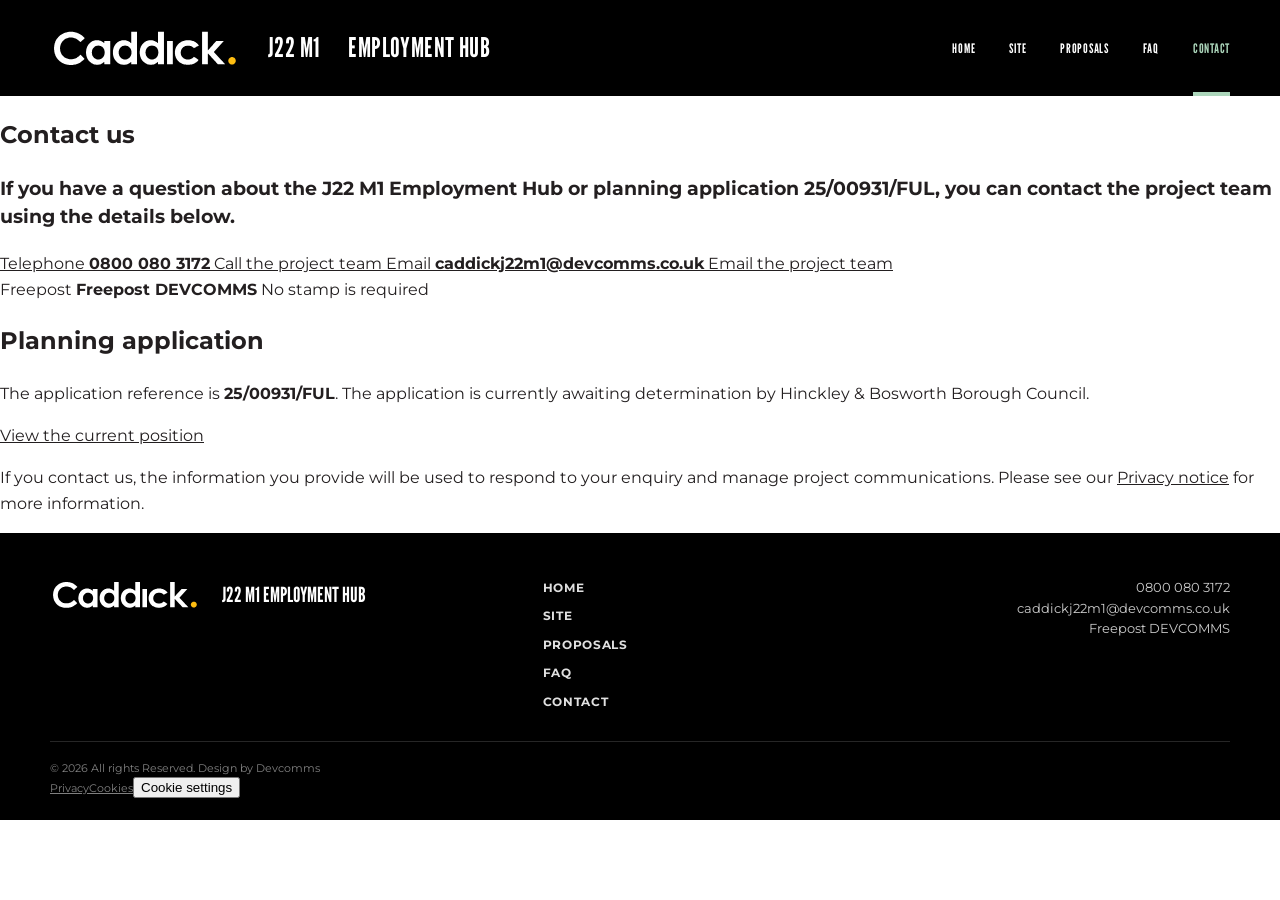
==== contact.html @ ffc96616 "Add Contact page" ====
<!doctype html>
<html lang="en">
<head>
  <meta charset="utf-8">
  <meta name="viewport" content="width=device-width,initial-scale=1,viewport-fit=cover">
  <title>Contact us | J22 M1 Employment Hub</title>
  <meta name="description" content="Contact the J22 M1 Employment Hub project team about planning application 25/00931/FUL.">
  <link rel="stylesheet" href="styles.css">
</head>
<body>
<header class="site-header">
  <div class="container header-inner">
    <a class="site-title" href="/">J22 M1 <span>Employment Hub</span></a>
    <button class="menu-btn" aria-expanded="false" aria-label="Open menu"><span></span><span></span><span></span></button>
    <nav class="main-nav">
      <a href="/">Home</a>
      <a href="/the-site">Site</a>
      <a href="/the-application">Proposals</a>
      <a href="/faq">FAQ</a>
      <a class="active" href="/contact">Contact</a>
    </nav>
  </div>
</header>

<main>
  <section class="source-page-head">
    <div class="source-shell source-page-head-inner">
      <h1>Contact us</h1>
    </div>
  </section>

  <section class="source-page-content">
    <div class="source-shell">
      <div class="legal-copy contact-intro">
        <p class="lead">If you have a question about the J22 M1 Employment Hub or planning application 25/00931/FUL, you can contact the project team using the details below.</p>
      </div>

      <div class="contact-grid">
        <a class="contact-card" href="tel:08000803172">
          <span class="contact-label">Telephone</span>
          <strong>0800 080 3172</strong>
          <span>Call the project team</span>
        </a>
        <a class="contact-card" href="mailto:caddickj22m1@devcomms.co.uk">
          <span class="contact-label">Email</span>
          <strong>caddickj22m1@devcomms.co.uk</strong>
          <span>Email the project team</span>
        </a>
        <div class="contact-card">
          <span class="contact-label">Freepost</span>
          <strong>Freepost DEVCOMMS</strong>
          <span>No stamp is required</span>
        </div>
      </div>

      <div class="contact-note">
        <h2>Planning application</h2>
        <p>The application reference is <strong>25/00931/FUL</strong>. The application is currently awaiting determination by Hinckley &amp; Bosworth Borough Council.</p>
        <a class="source-button" href="/current-position">View the current position</a>
      </div>

      <div class="legal-copy contact-privacy-note">
        <p>If you contact us, the information you provide will be used to respond to your enquiry and manage project communications. Please see our <a href="/privacy">Privacy notice</a> for more information.</p>
      </div>
    </div>
  </section>
</main>

<footer class="footer">
  <div class="container footer-main">
    <div class="footer-brand"><img src="assets/caddick-logo-official.svg" alt="Caddick"><span>J22 M1 Employment Hub</span></div>
    <nav class="footer-nav"><a href="/">Home</a><a href="/the-site">Site</a><a href="/the-application">Proposals</a><a href="/faq">FAQ</a><a href="/contact">Contact</a></nav>
    <div class="footer-contact">0800 080 3172<br><a href="mailto:caddickj22m1@devcomms.co.uk">caddickj22m1@devcomms.co.uk</a><br>Freepost DEVCOMMS</div>
  </div>
  <div class="container footer-bottom">
    <span>© 2026 All rights Reserved. Design by Devcomms</span>
    <nav class="footer-legal"><a href="/privacy">Privacy</a><a href="/cookies">Cookies</a><button type="button" class="footer-cookie-settings" data-cookie-settings>Cookie settings</button></nav>
  </div>
</footer>
<script src="script.js"></script>
</body>
</html>
---- styles.css ----
@import url("https://fonts.googleapis.com/css2?family=League+Gothic&family=Montserrat:wght@400;500;600;700&display=swap");

:root{
  --black:#000000;
  --brand-black:#231f20;
  --green:#2f584a;
  --brand-green:#1e5a4a;
  --pale:#acd6bb;
  --white:#ffffff;
  --offwhite:#f7f7f5;
  --warm:#edece5;
  --text:#231f20;
  --muted:#686365;
  --line:#dad7d1;
  --max:1180px;
}
*{box-sizing:border-box}
html{scroll-behavior:smooth}
body{margin:0;background:#fff;color:var(--text);font-family:"Montserrat",Arial,Helvetica,sans-serif;line-height:1.62;overflow-x:hidden}
img{display:block;max-width:100%}
a{color:inherit}
.container{width:min(var(--max),calc(100% - 48px));margin:0 auto}

/* Header */
.site-header{position:sticky;top:0;z-index:100;background:#000;color:#fff}
.header-inner{height:96px;display:flex;align-items:center;justify-content:space-between;gap:34px}
.site-title{display:flex;align-items:center;gap:28px;text-decoration:none;color:#fff;font-family:"League Gothic","Arial Narrow",Arial,sans-serif;font-size:1.7rem;line-height:1;text-transform:uppercase;font-weight:700;letter-spacing:.015em;white-space:nowrap}
.site-title::before{content:"";display:block;width:190px;height:54px;background:url("assets/caddick-logo-official.svg") left center/contain no-repeat;flex:none}
.site-title span{color:#fff}
.main-nav{display:flex;align-items:center;gap:34px}
.main-nav a{text-decoration:none;color:#fff;text-transform:uppercase;font-size:.82rem;font-weight:700;letter-spacing:.055em;padding:38px 0 33px;border-bottom:4px solid transparent}
.main-nav a:hover,.main-nav a.active{color:var(--pale);border-bottom-color:var(--pale)}
.menu-btn{display:none;width:46px;height:42px;padding:4px;border:0;background:transparent;cursor:pointer}
.menu-btn span{display:block;height:4px;background:#fff;border-radius:5px;margin:6px 1px}

/* Homepage hero */
.hero{position:relative;overflow:hidden}
.original-hero{min-height:660px;background:linear-gradient(#ececec,#a7a7a7);display:flex;align-items:flex-end;color:#fff}
.original-hero>img{position:absolute;inset:0;width:100%;height:100%;object-fit:cover;object-position:center 45%;filter:saturate(.82)}
.original-hero::after{content:"";position:absolute;inset:0;background:linear-gradient(180deg,rgba(0,0,0,.04) 0%,rgba(0,0,0,.14) 43%,rgba(0,0,0,.47) 100%)}
.hero-content{position:relative;z-index:2;padding:90px 0 76px}
.hero-kicker{font-family:"League Gothic","Arial Narrow",Arial,sans-serif;text-transform:uppercase;font-weight:700;font-size:2.05rem;line-height:1;color:#fff;letter-spacing:.008em;margin-bottom:18px}
.hero h1{font-family:"League Gothic","Arial Narrow",Arial,sans-serif;text-transform:uppercase;font-weight:700;font-size:clamp(6rem,10vw,9.6rem);line-height:.82;letter-spacing:0;margin:0;color:#fff}

/* The green statement band visible on the original */
.intro-band{background:var(--green);color:#fff}
.intro-band-inner{min-height:395px;padding:68px 0 46px;display:flex;flex-direction:column;justify-content:space-between}
.intro-band p{font-family:"League Gothic","Arial Narrow",Arial,sans-serif;text-transform:uppercase;font-weight:700;font-size:clamp(2rem,3.2vw,3.25rem);line-height:1.03;letter-spacing:.006em;margin:0;max-width:1060px}
.down-arrow{display:block;width:31px;height:31px;border-right:5px solid #fff;border-bottom:5px solid #fff;transform:rotate(45deg);margin:30px auto 4px}

/* Welcome */
.welcome-section{background:#fff;padding:68px 0 82px;text-align:center}
.welcome-section h2,.about-section h2,.page-hero h1,.proposal-block h2,.faq-group h2,.section-title,.content-title{
  font-family:"League Gothic","Arial Narrow",Arial,sans-serif;
  text-transform:uppercase;font-weight:700;letter-spacing:0;line-height:.94
}
.welcome-section h2{font-size:4.6rem;color:var(--green);margin:0 0 38px}
.welcome-copy{max-width:990px;margin:0 auto;text-align:left;font-size:1.02rem}
.welcome-copy p{margin:0 0 20px}
.home-benefits{max-width:930px;margin:54px auto 24px;background:var(--green);display:grid;grid-template-columns:repeat(2,1fr);color:#fff;border:1px solid rgba(255,255,255,.3)}
.benefit-item{min-height:165px;padding:29px 30px;display:flex;flex-direction:column;justify-content:center;align-items:flex-start;text-align:left;border-right:1px solid rgba(255,255,255,.28);border-bottom:1px solid rgba(255,255,255,.28)}
.benefit-item:nth-child(even){border-right:0}
.benefit-item:nth-last-child(-n+2){border-bottom:0}
.benefit-item strong{font-family:"League Gothic","Arial Narrow",Arial,sans-serif;font-size:3.9rem;line-height:.9;color:#fff;font-weight:700}
.benefit-item span{margin-top:9px;text-transform:uppercase;font-size:.84rem;font-weight:700;letter-spacing:.035em}
.current-update-link{display:inline-block;margin-top:22px;color:var(--green);font-size:.82rem;text-transform:uppercase;font-weight:700;letter-spacing:.055em;text-underline-offset:5px}

/* About */
.about-section{background:var(--offwhite);padding:76px 0}
.about-grid{display:grid;grid-template-columns:1.05fr .95fr;gap:78px;align-items:center}
.about-section h2{font-size:4rem;color:var(--green);margin:0 0 28px}
.about-copy p{margin:0 0 18px}
.about-copy a{color:var(--green);font-weight:700;text-underline-offset:4px}
.about-logo-panel{background:var(--brand-black);min-height:360px;display:flex;align-items:center;justify-content:center;padding:48px}
.about-logo-panel img{width:min(340px,82%)}

/* Internal page hero */
.page-hero{background:var(--green);color:#fff;padding:72px 0 62px}
.page-hero h1{font-size:clamp(4.7rem,7vw,7.1rem);margin:0}
.page-hero p{max-width:850px;font-size:1.04rem;margin:19px 0 0}

/* Internal page layout */
.section{padding:76px 0}
.section-white{background:#fff}
.section-warm{background:var(--warm)}
.section-black{background:var(--brand-black);color:#fff}
.section-green{background:var(--green);color:#fff}
.media-split{display:grid;grid-template-columns:1fr 1fr;gap:72px;align-items:center}
.prose p{margin:0 0 18px}
.lead{font-size:1.16rem;font-weight:700;line-height:1.55}
.image-frame{background:var(--warm);padding:8px}
.image-frame img{width:100%;height:auto}
.caption{font-size:.7rem;text-transform:uppercase;letter-spacing:.055em;color:var(--muted);padding:8px 3px 1px}
.update-link{display:inline-block;margin-top:17px;color:var(--green);font-size:.78rem;font-weight:700;letter-spacing:.05em;text-transform:uppercase;text-underline-offset:4px}
.masterplan{margin:0 0 58px}
.masterplan .image-frame img{max-height:720px;object-fit:cover}

/* Proposal page */
.proposal-block{padding:48px 0;border-top:1px solid var(--line)}
.proposal-block:first-of-type{border-top:0;padding-top:0}
.proposal-block h2{font-size:3.15rem;color:var(--green);margin:0 0 18px}
.proposal-block p{margin:0 0 16px}
.current-note{margin-top:22px;background:#eef4f0;border-left:6px solid var(--green);padding:14px 17px;font-size:.9rem}
.current-note strong{display:block;color:var(--green);text-transform:uppercase;font-size:.73rem;letter-spacing:.055em;margin-bottom:4px}

/* Current position */
.update-intro{display:grid;grid-template-columns:1fr 340px;gap:68px;align-items:start}
.content-title,.section-title{font-size:4rem;color:var(--green);margin:0 0 24px}
.section-black .section-title{color:#fff}
.status-panel{background:var(--brand-black);color:#fff;padding:30px;border-top:8px solid var(--pale)}
.status-panel small{display:block;text-transform:uppercase;color:var(--pale);font-size:.75rem;font-weight:700;letter-spacing:.06em}
.status-panel strong{display:block;font-family:"League Gothic","Arial Narrow",Arial,sans-serif;font-size:2.6rem;line-height:1;margin:12px 0}
.issue-list{margin-top:30px;border-top:1px solid rgba(255,255,255,.2)}
.issue-row{display:grid;grid-template-columns:215px 1fr 205px;gap:30px;padding:23px 0;border-bottom:1px solid rgba(255,255,255,.2);align-items:start}
.issue-row h3{font-family:"League Gothic","Arial Narrow",Arial,sans-serif;text-transform:uppercase;font-size:1.7rem;line-height:1;margin:0}
.issue-row p{margin:0;color:rgba(255,255,255,.86);font-size:.92rem}
.issue-row .result{background:var(--pale);color:var(--brand-black);padding:9px 10px;font-size:.68rem;font-weight:700;text-transform:uppercase}

/* FAQ */
.faq-group{margin-bottom:48px}
.faq-group h2{font-size:3rem;color:var(--green);margin:0 0 15px}
.faq-item{border-top:1px solid var(--line)}
.faq-item:last-child{border-bottom:1px solid var(--line)}
.faq-q{position:relative;width:100%;border:0;background:#fff;text-align:left;padding:20px 54px 20px 0;color:var(--brand-black);font:700 .98rem/1.4 "Montserrat",Arial,sans-serif;cursor:pointer}
.faq-q::after{content:"+";position:absolute;right:4px;top:10px;font:400 2rem/1 Arial;color:var(--green)}
.faq-item.open .faq-q::after{content:"–"}
.faq-a{display:none;color:var(--muted);font-size:.93rem;padding:0 54px 22px 0}
.faq-item.open .faq-a{display:block}

/* Footer */
.footer{background:#000;color:#fff;padding:45px 0 22px}
.footer-main{display:grid;grid-template-columns:1.25fr .8fr 1fr;gap:50px;align-items:start}
.footer-brand{display:flex;align-items:center;gap:22px;font-family:"League Gothic","Arial Narrow",Arial,sans-serif;text-transform:uppercase;font-size:1.3rem}
.footer-brand img{width:150px}
.footer-nav{display:flex;flex-direction:column;gap:9px}
.footer-nav a{text-decoration:none;text-transform:uppercase;font-size:.75rem;font-weight:700;letter-spacing:.055em;color:rgba(255,255,255,.88)}
.footer-contact{text-align:right;font-size:.8rem;color:rgba(255,255,255,.8)}
.footer-contact a{text-decoration:none}
.footer-bottom{border-top:1px solid rgba(255,255,255,.15);margin-top:30px;padding-top:17px;font-size:.7rem;color:rgba(255,255,255,.5)}

/* Tablet */
@media(max-width:900px){
  .site-title{gap:20px;font-size:1.45rem}.site-title::before{width:155px}
  .main-nav{gap:22px}
  .about-grid,.media-split,.update-intro{grid-template-columns:1fr;gap:38px}
  .issue-row{grid-template-columns:180px 1fr}.issue-row .result{grid-column:2}
  .footer-main{grid-template-columns:1fr 1fr}.footer-contact{text-align:left}
}

/* Mobile – based directly on the supplied original-site screenshot */
@media(max-width:760px){
  .container{width:calc(100% - 48px)}
  .site-header{position:sticky}
  .header-inner{height:92px;gap:12px}
  .site-title{gap:17px;font-size:1.45rem;min-width:0;flex:1}
  .site-title::before{width:145px;height:46px}
  .site-title span{display:inline}
  .menu-btn{display:block;flex:none}
  .main-nav{display:none;position:absolute;top:92px;left:0;right:0;background:#000;padding:8px 24px 20px;flex-direction:column;align-items:stretch;gap:0;border-top:1px solid rgba(255,255,255,.12);box-shadow:0 18px 30px rgba(0,0,0,.25)}
  .main-nav.open{display:flex}
  .main-nav a{padding:14px 4px;border-bottom:1px solid rgba(255,255,255,.15);font-size:.85rem}
  .main-nav a.active{border-bottom-color:var(--pale)}
  
  .original-hero{min-height:560px}
  .original-hero>img{object-position:54% center}
  .original-hero::after{background:linear-gradient(180deg,rgba(0,0,0,.03) 0%,rgba(0,0,0,.08) 40%,rgba(0,0,0,.36) 100%)}
  .hero-content{padding:0 0 68px}
  .hero-kicker{font-size:1.55rem;line-height:1.02;margin-bottom:16px}
  .hero h1{font-size:5.05rem;line-height:.86}
  
  .intro-band-inner{min-height:350px;padding:49px 0 39px}
  .intro-band p{font-size:2.25rem;line-height:1.04}
  .down-arrow{width:24px;height:24px;border-width:0 4px 4px 0;margin-top:28px}
  
  .welcome-section{padding:53px 0 62px}
  .welcome-section h2{font-size:4.05rem;margin-bottom:30px}
  .welcome-copy{font-size:.95rem}
  .home-benefits{grid-template-columns:1fr;margin-top:42px}
  .benefit-item{min-height:125px;border-right:0;border-bottom:1px solid rgba(255,255,255,.28);padding:22px 24px}
  .benefit-item:nth-last-child(-n+2){border-bottom:1px solid rgba(255,255,255,.28)}
  .benefit-item:last-child{border-bottom:0}
  .benefit-item strong{font-size:3.35rem}
  
  .about-section{padding:57px 0}
  .about-section h2{font-size:3.65rem}
  .about-grid{gap:32px}
  .about-copy{font-size:.94rem}
  .about-logo-panel{min-height:240px;padding:32px}
  
  .page-hero{padding:52px 0 44px}
  .page-hero h1{font-size:4.2rem}
  .page-hero p{font-size:.94rem}
  .section{padding:52px 0}
  .lead{font-size:1.02rem}
  .prose p,.proposal-block p{font-size:.93rem}
  .proposal-block{padding:36px 0}
  .proposal-block h2{font-size:2.55rem}
  .content-title,.section-title{font-size:3.25rem}
  .issue-row{grid-template-columns:1fr;gap:10px;padding:19px 0}
  .issue-row .result{grid-column:auto;justify-self:start}
  .faq-group h2{font-size:2.55rem}
  .faq-q{font-size:.9rem;padding:18px 46px 18px 0}
  .faq-a{font-size:.88rem;padding:0 18px 20px 0}
  
  .footer-main{grid-template-columns:1fr;gap:26px}
  .footer-brand{font-size:1.2rem}
  .footer-brand img{width:145px}
  .footer-contact{text-align:left}
}
@media(max-width:520px){
  .container{width:calc(100% - 46px)}
  .site-title{font-size:1.26rem;gap:15px}
  .site-title::before{width:132px}
  .original-hero{min-height:555px}
  .hero-kicker{font-size:1.38rem}
  .hero h1{font-size:4.65rem}
  .intro-band p{font-size:2.05rem}
  .welcome-section h2{font-size:3.8rem}
}
@media(max-width:390px){
  .site-title{font-size:1.08rem;gap:11px}
  .site-title::before{width:116px}
  .menu-btn{width:40px}
  .hero-kicker{font-size:1.22rem}
  .hero h1{font-size:4.1rem}
  .intro-band p{font-size:1.8rem}
}


/* Mobile fit-and-overflow hardening */
.site-title,
.site-title span,
.header-inner,
.main-nav,
.hero-content,
.intro-band-inner,
.welcome-copy,
.about-copy,
.prose,
.proposal-block,
.update-intro > *,
.media-split > *,
.about-grid > *,
.footer-main > *{
  min-width:0;
}
.footer-contact,
.current-note,
.status-panel,
.faq-a,
.faq-q,
.prose,
.welcome-copy{
  overflow-wrap:anywhere;
  word-break:normal;
}

@media(max-width:760px){
  .container{width:calc(100% - 32px)}
  .header-inner{height:86px;gap:10px}
  .site-title{
    flex:1 1 auto;
    gap:10px;
    font-size:clamp(.98rem,4.25vw,1.22rem);
    letter-spacing:0;
    white-space:nowrap;
    overflow:hidden;
  }
  .site-title::before{
    width:clamp(104px,30vw,126px);
    height:42px;
    flex:0 0 auto;
  }
  .site-title span{
    display:block;
    overflow:hidden;
    text-overflow:clip;
  }
  .menu-btn{
    width:40px;
    height:38px;
    flex:0 0 40px;
    padding:3px;
  }
  .menu-btn span{height:3px;margin:5px 1px}
  .main-nav{top:86px;padding-left:16px;padding-right:16px;width:100%}

  .original-hero{min-height:520px}
  .hero-content{width:100%;padding-bottom:58px}
  .hero-kicker{
    max-width:100%;
    font-size:clamp(1.12rem,5.4vw,1.48rem);
    line-height:1.04;
  }
  .hero h1{
    max-width:100%;
    font-size:clamp(3.7rem,18vw,4.85rem);
    line-height:.88;
  }

  .intro-band-inner{min-height:auto;padding:44px 0 36px}
  .intro-band p{
    max-width:100%;
    font-size:clamp(1.62rem,7.4vw,2.05rem);
    line-height:1.06;
    overflow-wrap:break-word;
  }
  .down-arrow{margin-top:34px}

  .welcome-section{padding:48px 0 56px}
  .welcome-section h2{
    max-width:100%;
    font-size:clamp(3rem,15vw,3.8rem);
    line-height:.95;
  }
  .welcome-copy{width:100%;font-size:.92rem}
  .home-benefits{width:100%;max-width:100%;margin-left:0;margin-right:0}
  .benefit-item{width:100%;padding:20px}
  .benefit-item strong{
    max-width:100%;
    font-size:clamp(2.7rem,14vw,3.35rem);
    overflow-wrap:anywhere;
  }
  .current-update-link{max-width:100%;overflow-wrap:anywhere}

  .about-section h2,
  .content-title,
  .section-title{
    max-width:100%;
    font-size:clamp(2.7rem,13vw,3.45rem);
    overflow-wrap:break-word;
  }
  .about-logo-panel{width:100%;padding:28px}
  .about-logo-panel img{width:min(260px,85%);max-width:100%}

  .page-hero h1{
    max-width:100%;
    font-size:clamp(2.8rem,13vw,4rem);
    line-height:.95;
    overflow-wrap:break-word;
  }
  .page-hero p{max-width:100%;overflow-wrap:break-word}

  .media-split,
  .about-grid,
  .update-intro{width:100%;max-width:100%}
  .image-frame{width:100%;max-width:100%;overflow:hidden}
  .image-frame img{width:100%;height:auto}
  .proposal-block h2,
  .faq-group h2{
    max-width:100%;
    font-size:clamp(2.15rem,10.5vw,2.65rem);
    overflow-wrap:break-word;
  }
  .status-panel{width:100%;padding:24px 20px}
  .status-panel strong{font-size:clamp(1.9rem,9vw,2.35rem);overflow-wrap:anywhere}
  .issue-row{width:100%;max-width:100%}
  .issue-row .result{max-width:100%;overflow-wrap:anywhere}
  .faq-q{max-width:100%;padding-right:42px}
  .faq-a{max-width:100%;padding-right:0}

  .footer{padding-left:0;padding-right:0}
  .footer-main{width:calc(100% - 32px)}
  .footer-brand{
    width:100%;
    gap:14px;
    flex-wrap:wrap;
    font-size:1.05rem;
  }
  .footer-brand img{width:126px;max-width:42vw}
  .footer-nav{width:100%}
  .footer-contact{width:100%;max-width:100%;font-size:.76rem}
  .footer-bottom{width:calc(100% - 32px)}
}

@media(max-width:420px){
  .container{width:calc(100% - 28px)}
  .header-inner{height:82px;gap:8px}
  .site-title{
    gap:8px;
    font-size:clamp(.88rem,4vw,1rem);
  }
  .site-title::before{width:104px;height:38px}
  .menu-btn{width:36px;height:36px;flex-basis:36px}
  .main-nav{top:82px}
  .original-hero{min-height:500px}
  .hero-content{padding-bottom:52px}
  .hero h1{font-size:clamp(3.45rem,17vw,4.15rem)}
  .hero-kicker{font-size:clamp(1rem,5.1vw,1.2rem)}
  .intro-band p{font-size:clamp(1.48rem,7vw,1.8rem)}
  .welcome-section h2{font-size:clamp(2.8rem,14vw,3.4rem)}
  .page-hero h1{font-size:clamp(2.55rem,12vw,3.45rem)}
  .proposal-block h2,.faq-group h2{font-size:clamp(2rem,10vw,2.4rem)}
  .footer-main,.footer-bottom{width:calc(100% - 28px)}
}

@media(max-width:350px){
  .site-title::before{width:92px}
  .site-title{font-size:.82rem}
  .menu-btn{width:34px;flex-basis:34px}
  .hero h1{font-size:3.25rem}
  .intro-band p{font-size:1.4rem}
}


.site-boundary-link{display:block;text-decoration:none;color:inherit}
.site-boundary-link .image-frame{transition:transform .2s ease,box-shadow .2s ease}
.site-boundary-link:hover .image-frame{transform:translateY(-2px);box-shadow:0 12px 28px rgba(35,31,32,.12)}
.site-boundary-link img{width:100%;height:auto}
@media(max-width:760px){
  .site-boundary-wrap{width:100%;max-width:100%}
  .site-boundary-link{width:100%;max-width:100%}
  .site-boundary-link .image-frame{width:100%;max-width:100%;overflow:hidden}
  .site-boundary-link .caption{font-size:.66rem;line-height:1.35}
}


/* Interactive Site Boundary Map */
.site-map-wrap{width:100%;max-width:100%}
.site-boundary-map{
  width:100%;
  height:520px;
  background:#e8e8e8;
  border:0;
  overflow:hidden;
  z-index:1;
}
.site-map-meta{
  display:flex;
  justify-content:space-between;
  align-items:center;
  gap:16px;
  padding:11px 2px 0;
  font-size:.72rem;
  text-transform:uppercase;
  letter-spacing:.055em;
  font-weight:700;
  color:var(--green);
}
.site-map-meta a{
  color:var(--green);
  text-decoration:none;
  border-bottom:1px solid currentColor;
}
.site-map-note{
  margin:10px 0 0;
  font-size:.76rem;
  line-height:1.45;
  color:var(--muted);
}
.site-boundary-map .leaflet-control-layers,
.site-boundary-map .leaflet-control-zoom a{
  font-family:"Montserrat",Arial,sans-serif;
}
.site-boundary-map .leaflet-popup-content-wrapper{
  border-radius:0;
  font-family:"Montserrat",Arial,sans-serif;
}
.site-boundary-map .leaflet-popup-content{
  margin:14px 16px;
  font-size:.84rem;
  line-height:1.4;
}

@media(max-width:760px){
  .site-boundary-map{height:430px}
  .site-map-meta{
    align-items:flex-start;
    flex-direction:column;
    gap:5px;
    font-size:.67rem;
  }
  .site-map-note{font-size:.71rem}
}
@media(max-width:420px){
  .site-boundary-map{height:390px}
}


.masterplan-link{display:block;text-decoration:none;color:inherit}
.masterplan-link .image-frame{transition:transform .2s ease,box-shadow .2s ease}
.masterplan-link:hover .image-frame{transform:translateY(-2px);box-shadow:0 14px 30px rgba(35,31,32,.12)}
.masterplan-link img{width:100%;height:auto}
@media(max-width:760px){
  .masterplan-link{width:100%;max-width:100%}
  .masterplan-link .image-frame{width:100%;max-width:100%;overflow:hidden}
  .masterplan-link img{width:100%;height:auto;object-fit:contain}
}


/* Mobile navigation – match original Caddick menu */
@media(max-width:760px){
  .site-header{overflow:visible}
  .header-inner{position:relative}

  .main-nav{
    display:none;
    position:absolute;
    top:100%;
    left:50%;
    right:auto;
    width:100vw;
    transform:translateX(-50%);
    padding:0;
    margin:0;
    gap:0;
    background:#febd11;
    border:0;
    box-shadow:none;
    flex-direction:column;
    align-items:stretch;
    z-index:120;
  }
  .main-nav.open{display:flex}

  .main-nav a{
    display:flex;
    align-items:center;
    width:100%;
    min-height:70px;
    padding:14px 36px;
    margin:0;
    border:0 !important;
    background:#febd11;
    color:#231f20;
    font-family:"League Gothic","Arial Narrow",Arial,sans-serif;
    font-size:2rem;
    font-weight:400;
    line-height:1;
    letter-spacing:.01em;
    text-transform:uppercase;
    text-decoration:none;
  }
  .main-nav a:hover,
  .main-nav a:focus,
  .main-nav a:active{
    background:#f4b410;
    color:#231f20;
  }
  .main-nav a.active{
    background:#1e5a4a;
    color:#fff;
  }

  .menu-btn{
    position:relative;
    width:42px;
    height:42px;
    flex:0 0 42px;
    padding:4px;
  }
  .menu-btn span{
    position:absolute;
    left:6px;
    right:6px;
    height:4px;
    margin:0;
    background:#fff;
    border-radius:4px;
    transition:transform .2s ease, opacity .2s ease, top .2s ease;
    transform-origin:center;
  }
  .menu-btn span:nth-child(1){top:10px}
  .menu-btn span:nth-child(2){top:19px}
  .menu-btn span:nth-child(3){top:28px}
  .menu-btn[aria-expanded="true"] span:nth-child(1){top:19px;transform:rotate(45deg)}
  .menu-btn[aria-expanded="true"] span:nth-child(2){opacity:0}
  .menu-btn[aria-expanded="true"] span:nth-child(3){top:19px;transform:rotate(-45deg)}
}

@media(max-width:420px){
  .main-nav a{
    min-height:68px;
    padding-left:30px;
    padding-right:30px;
    font-size:1.9rem;
  }
}


/* Mobile nav sizing correction against original-site screenshot */
@media(max-width:760px){
  .header-inner{
    height:68px;
    gap:10px;
  }
  .site-title{
    gap:10px;
    font-size:clamp(.95rem,4vw,1.12rem);
  }
  .site-title::before{
    width:clamp(100px,28vw,116px);
    height:36px;
  }
  .menu-btn{
    width:36px;
    height:36px;
    flex:0 0 36px;
  }
  .menu-btn span{
    left:5px;
    right:5px;
    height:3px;
  }
  .menu-btn span:nth-child(1){top:9px}
  .menu-btn span:nth-child(2){top:16px}
  .menu-btn span:nth-child(3){top:23px}
  .menu-btn[aria-expanded="true"] span:nth-child(1){top:16px}
  .menu-btn[aria-expanded="true"] span:nth-child(3){top:16px}

  .main-nav{
    top:100%;
    background:#f5bf45;
  }
  .main-nav a{
    min-height:42px;
    padding:7px 20px;
    background:#f5bf45;
    font-size:1.42rem;
    line-height:1;
  }
  .main-nav a:hover,
  .main-nav a:focus,
  .main-nav a:active{
    background:#f5bf45;
  }
  .main-nav a.active{
    background:#2f594d;
    color:#fff;
  }
}

@media(max-width:420px){
  .header-inner{height:66px}
  .site-title{
    font-size:clamp(.9rem,3.9vw,1rem);
    gap:9px;
  }
  .site-title::before{
    width:98px;
    height:34px;
  }
  .menu-btn{
    width:34px;
    height:34px;
    flex-basis:34px;
  }
  .main-nav a{
    min-height:41px;
    padding:7px 19px;
    font-size:1.36rem;
  }
}


/* Slightly increase mobile project title in header */
@media(max-width:760px){
  .site-title{
    font-size:clamp(1.03rem,4.4vw,1.2rem);
  }
}
@media(max-width:420px){
  .site-title{
    font-size:clamp(.96rem,4.15vw,1.08rem);
  }
}


/* Exact original Caddick site typography and mobile header/nav values */
@font-face{
  font-family:'Century Gothic';
  font-style:normal;
  font-weight:400;
  font-display:swap;
  src:url('https://caddickj22m1.co.uk/wp-content/uploads/2025/02/centurygothic.ttf') format('truetype');
}
@font-face{
  font-family:'Century Gothic';
  font-style:normal;
  font-weight:700;
  font-display:swap;
  src:url('https://caddickj22m1.co.uk/wp-content/uploads/2025/02/centurygothic_bold.ttf') format('truetype');
}
@font-face{
  font-family:'Alternative Gothic';
  font-style:normal;
  font-weight:700;
  font-display:swap;
  src:url('https://caddickj22m1.co.uk/wp-content/uploads/2025/06/Alternate-Gothic-No.2-BT.ttf') format('truetype');
}

body{
  font-family:'Century Gothic','Montserrat',Arial,Helvetica,sans-serif;
}
.site-title,
.hero-kicker,
.hero h1,
.intro-band p,
.welcome-section h2,
.about-section h2,
.page-hero h1,
.proposal-block h2,
.faq-group h2,
.section-title,
.content-title,
.benefit-item strong,
.footer-brand,
.status-panel strong,
.issue-row h3,
.main-nav a{
  font-family:'Alternative Gothic','League Gothic','Arial Narrow',Arial,sans-serif;
}

/* Source values from original Elementor header template (post-102.css) */
@media(max-width:767px){
  .header-inner{
    width:100%;
    max-width:none;
    height:auto;
    min-height:0;
    margin:0;
    padding:10px 25px;
    gap:10px;
  }

  .site-title{
    flex:1 1 auto;
    gap:10px;
    font-size:1.3rem;
    line-height:1;
    overflow:visible;
    white-space:nowrap;
  }

  .site-title::before{
    width:83px;
    height:18px;
    flex:0 0 83px;
    background-size:contain;
  }

  .site-title span{
    overflow:visible;
  }

  .menu-btn{
    width:33px;
    height:33px;
    flex:0 0 33px;
    padding:5.5px;
  }
  .menu-btn span{
    left:5.5px;
    right:5.5px;
    height:3px;
    margin:0;
  }
  .menu-btn span:nth-child(1){top:7px}
  .menu-btn span:nth-child(2){top:15px}
  .menu-btn span:nth-child(3){top:23px}
  .menu-btn[aria-expanded="true"] span:nth-child(1){top:15px}
  .menu-btn[aria-expanded="true"] span:nth-child(3){top:15px}

  .main-nav{
    top:100%;
    left:0;
    right:0;
    width:100vw;
    transform:none;
    margin:0;
    padding:0;
    gap:0;
    background:#FEBD11;
  }

  .main-nav a{
    min-height:40px;
    padding:10px 20px;
    background:#FEBD11;
    color:#000;
    font-size:1.2rem;
    font-weight:500;
    line-height:20px;
    letter-spacing:0;
    border:0 !important;
  }

  .main-nav a:hover,
  .main-nav a:focus,
  .main-nav a:active{
    background:#000;
    color:#fff;
  }

  .main-nav a.active{
    background:#1E5A4A;
    color:#fff;
  }
}
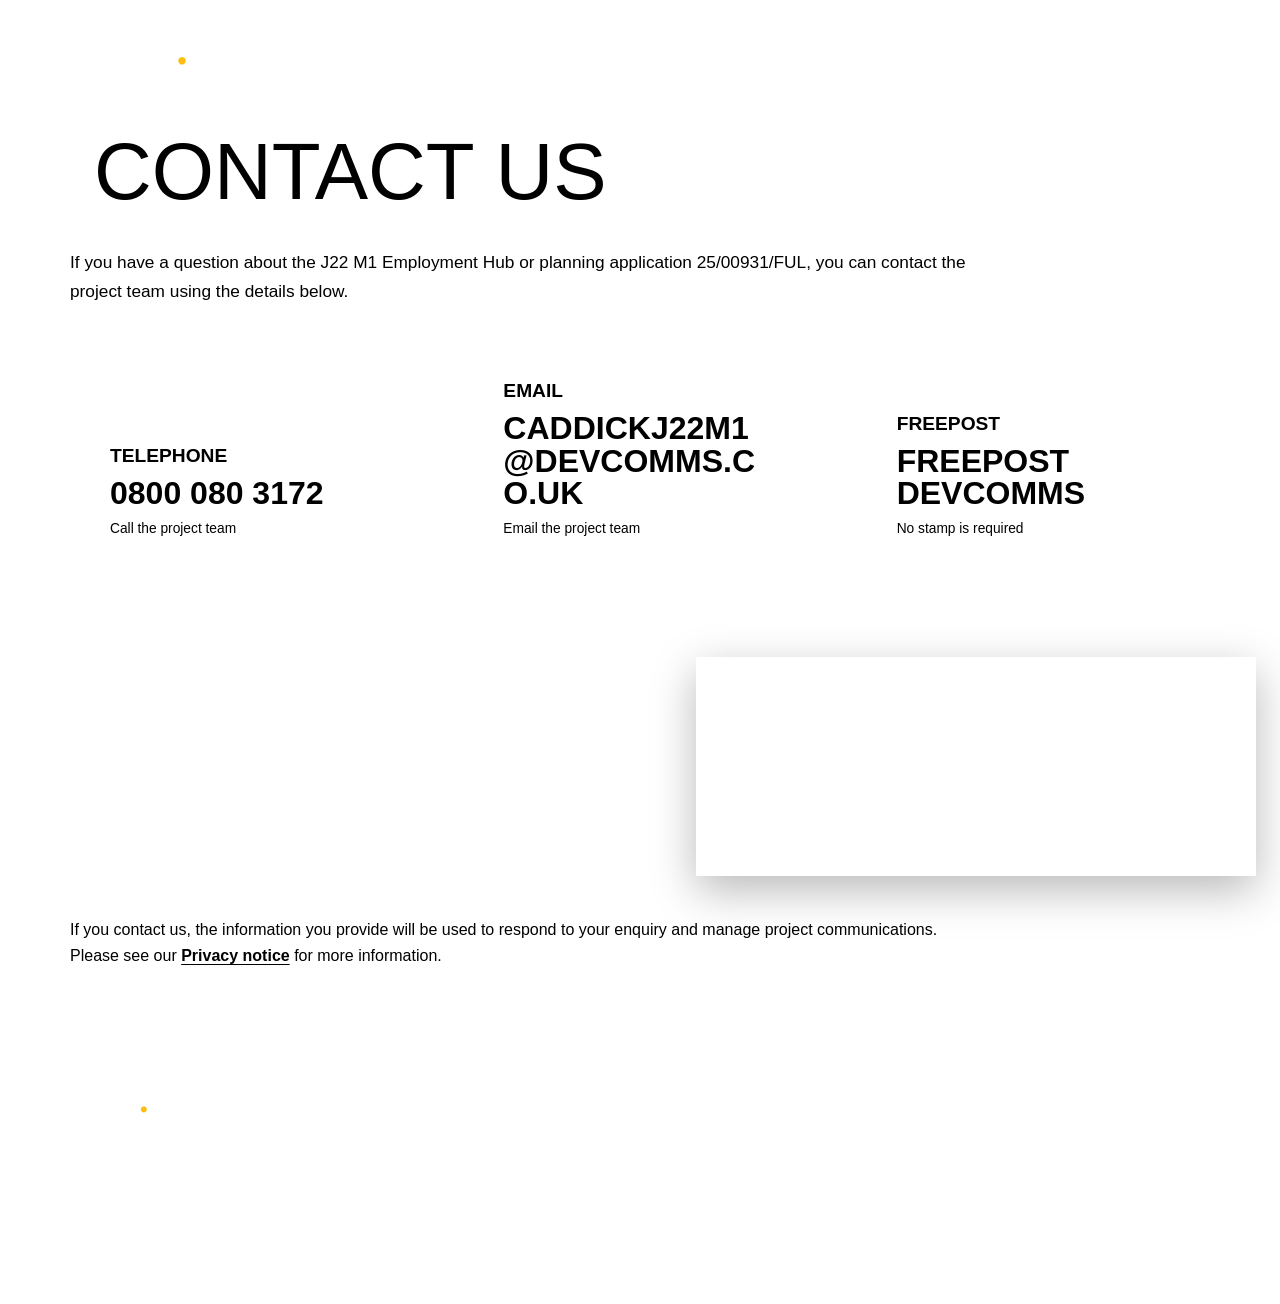
==== commit 88a8b808: "Update navigation and draft Local Plan wording on contact.html" ====
--- a/contact.html
+++ b/contact.html
@@ -12,13 +12,7 @@
   <div class="container header-inner">
     <a class="site-title" href="/">J22 M1 <span>Employment Hub</span></a>
     <button class="menu-btn" aria-expanded="false" aria-label="Open menu"><span></span><span></span><span></span></button>
-    <nav class="main-nav">
-      <a href="/">Home</a>
-      <a href="/the-site">Site</a>
-      <a href="/the-application">Proposals</a>
-      <a href="/faq">FAQ</a>
-      <a class="active" href="/contact">Contact</a>
-    </nav>
+    <nav class="main-nav"><a href="/">Home</a><a href="/the-site">Site</a><a href="/the-application">Proposals</a><a href="/current-position">Current Position</a><a href="/faq">FAQ</a><a class="active" href="/contact">Contact</a></nav>
   </div>
 </header>
 
--- a/styles.css
+++ b/styles.css
@@ -1,10 +1,11 @@
-@import url("https://fonts.googleapis.com/css2?family=League+Gothic&family=Montserrat:wght@400;500;600;700&display=swap");
+500;600;700&display=swap");
 
 :root{
-  --black:#000000;
+  --black:#231f20;
   --brand-black:#231f20;
-  --green:#2f584a;
+  --green:#1e5a4a;
   --brand-green:#1e5a4a;
+  --yellow:#febd11;
   --pale:#acd6bb;
   --white:#ffffff;
   --offwhite:#f7f7f5;
@@ -12,7 +13,7 @@
   --text:#231f20;
   --muted:#686365;
   --line:#dad7d1;
-  --max:1180px;
+  --max:1140px;
 }
 *{box-sizing:border-box}
 html{scroll-behavior:smooth}
@@ -797,3 +798,347 @@
     color:#fff;
   }
 }
+
+
+/* Contact, legal pages and cookie consent.
+   Spacing/typography follows the source Elementor site:
+   1140px container, 40/50px desktop content padding, 35/45px tablet,
+   25/35px mobile, 5rem/3rem/2.4rem page titles and 1.2rem action text. */
+
+.site-header,
+.footer{background:var(--brand-black)}
+
+.source-shell{
+  width:min(1140px,calc(100% - 80px));
+  margin:0 auto;
+}
+.source-page-head{
+  background:#fff;
+  padding:40px 0 0;
+}
+.source-page-head-inner h1{
+  margin:0;
+  padding:0 0 0 1.5rem;
+  border-left:5px solid var(--brand-green);
+  color:var(--brand-black);
+  font-family:'Alternative Gothic','League Gothic','Arial Narrow',Arial,sans-serif;
+  font-size:5rem;
+  font-weight:400;
+  line-height:.9;
+  text-transform:uppercase;
+}
+.source-page-content{
+  background:#fff;
+  padding:40px 0 50px;
+}
+.legal-copy{
+  max-width:920px;
+  color:var(--brand-black);
+  font-family:'Century Gothic','Montserrat',Arial,Helvetica,sans-serif;
+}
+.legal-copy .lead{
+  margin-top:0;
+  font-size:1.08rem;
+  font-weight:400;
+  line-height:1.65;
+}
+.legal-copy h2,
+.contact-note h2{
+  margin:2.4rem 0 .8rem;
+  color:var(--brand-green);
+  font-family:'Alternative Gothic','League Gothic','Arial Narrow',Arial,sans-serif;
+  font-size:2.4rem;
+  font-weight:700;
+  line-height:1;
+  text-transform:uppercase;
+}
+.legal-copy p{
+  margin:0 0 1.15rem;
+}
+.legal-copy a{
+  color:var(--brand-green);
+  font-weight:700;
+  text-underline-offset:3px;
+}
+.legal-updated{
+  margin-top:2.5rem !important;
+  padding-top:1.2rem;
+  border-top:1px solid var(--warm);
+  font-size:.82rem;
+  color:var(--muted);
+}
+
+.contact-intro{margin-bottom:36px}
+.contact-grid{
+  display:grid;
+  grid-template-columns:repeat(3,minmax(0,1fr));
+  gap:40px;
+  margin:0 0 50px;
+}
+.contact-card{
+  min-width:0;
+  min-height:210px;
+  padding:40px;
+  display:flex;
+  flex-direction:column;
+  justify-content:flex-end;
+  background:var(--warm);
+  border-top:5px solid var(--brand-green);
+  color:var(--brand-black);
+  text-decoration:none;
+}
+a.contact-card:hover,
+a.contact-card:focus{
+  background:var(--pale);
+}
+.contact-label{
+  display:block;
+  margin-bottom:12px;
+  color:var(--brand-green);
+  font-family:'Alternative Gothic','League Gothic','Arial Narrow',Arial,sans-serif;
+  font-size:1.2rem;
+  font-weight:700;
+  line-height:1;
+  text-transform:uppercase;
+}
+.contact-card strong{
+  display:block;
+  margin-bottom:9px;
+  overflow-wrap:anywhere;
+  font-family:'Alternative Gothic','League Gothic','Arial Narrow',Arial,sans-serif;
+  font-size:2rem;
+  font-weight:700;
+  line-height:1.02;
+  text-transform:uppercase;
+}
+.contact-card span:last-child{
+  font-size:.86rem;
+  line-height:1.45;
+}
+.contact-note{
+  max-width:920px;
+  margin:0 0 36px;
+  padding:40px;
+  background:var(--brand-green);
+  color:#fff;
+}
+.contact-note h2{
+  margin:0 0 14px;
+  color:#fff;
+}
+.contact-note p{margin:0 0 20px}
+.contact-privacy-note{
+  padding-top:4px;
+}
+
+.source-button{
+  display:inline-flex;
+  align-items:center;
+  justify-content:center;
+  min-height:44px;
+  padding:10px 18px;
+  border:1px solid var(--brand-green);
+  border-radius:0;
+  background:transparent;
+  color:var(--brand-green);
+  font-family:'Alternative Gothic','League Gothic','Arial Narrow',Arial,sans-serif;
+  font-size:1.2rem;
+  font-weight:700;
+  line-height:20px;
+  text-transform:uppercase;
+  text-decoration:none;
+  cursor:pointer;
+}
+.contact-note .source-button{
+  border-color:#fff;
+  color:#fff;
+}
+.source-button:hover,
+.source-button:focus,
+.contact-note .source-button:hover,
+.contact-note .source-button:focus{
+  background:var(--yellow);
+  border-color:var(--yellow);
+  color:var(--brand-black);
+}
+.source-button-native{margin:4px 0 14px}
+
+.cookie-detail-card{
+  margin:18px 0 28px;
+  padding:25px;
+  border-left:5px solid var(--brand-green);
+  background:var(--warm);
+}
+.cookie-detail-card strong{
+  display:block;
+  margin-bottom:8px;
+  font-family:'Alternative Gothic','League Gothic','Arial Narrow',Arial,sans-serif;
+  font-size:1.7rem;
+  line-height:1;
+  text-transform:uppercase;
+}
+.cookie-detail-card p{margin-bottom:10px}
+.cookie-duration{
+  font-size:.78rem;
+  font-weight:700;
+  text-transform:uppercase;
+}
+
+/* Cookie banner */
+.cookie-banner{
+  position:fixed;
+  z-index:1000;
+  right:24px;
+  bottom:24px;
+  width:min(560px,calc(100% - 48px));
+  margin:0;
+  background:var(--brand-black);
+  color:#fff;
+  box-shadow:0 14px 42px rgba(0,0,0,.28);
+}
+.cookie-banner[hidden]{display:none}
+.cookie-banner-inner{padding:25px}
+.cookie-banner-copy h2{
+  margin:0 0 10px;
+  color:#fff;
+  font-family:'Alternative Gothic','League Gothic','Arial Narrow',Arial,sans-serif;
+  font-size:2rem;
+  font-weight:700;
+  line-height:1;
+  text-transform:uppercase;
+}
+.cookie-banner-copy p{
+  margin:0;
+  font-family:'Century Gothic','Montserrat',Arial,Helvetica,sans-serif;
+  font-size:.88rem;
+  line-height:1.5;
+}
+.cookie-banner-copy a{
+  color:var(--pale);
+  font-weight:700;
+  text-underline-offset:3px;
+}
+.cookie-banner-actions{
+  display:flex;
+  gap:12px;
+  margin-top:20px;
+}
+.cookie-choice{
+  flex:1 1 0;
+  min-height:44px;
+  padding:10px 14px;
+  border-radius:0;
+  font-family:'Alternative Gothic','League Gothic','Arial Narrow',Arial,sans-serif;
+  font-size:1.2rem;
+  font-weight:700;
+  line-height:20px;
+  text-transform:uppercase;
+  cursor:pointer;
+}
+.cookie-accept{
+  border:1px solid var(--brand-green);
+  background:var(--brand-green);
+  color:#fff;
+}
+.cookie-reject{
+  border:1px solid #fff;
+  background:transparent;
+  color:#fff;
+}
+.cookie-choice:hover,
+.cookie-choice:focus{
+  border-color:var(--yellow);
+  background:var(--yellow);
+  color:var(--brand-black);
+}
+
+.footer-bottom{
+  display:flex;
+  align-items:center;
+  justify-content:space-between;
+  gap:24px;
+}
+.footer-legal{
+  display:flex;
+  align-items:center;
+  justify-content:flex-end;
+  gap:16px;
+}
+.footer-legal a,
+.footer-cookie-settings{
+  padding:0;
+  border:0;
+  background:transparent;
+  color:rgba(255,255,255,.68);
+  font:inherit;
+  font-size:.7rem;
+  text-decoration:none;
+  cursor:pointer;
+}
+.footer-legal a:hover,
+.footer-cookie-settings:hover{
+  color:#fff;
+  text-decoration:underline;
+}
+
+@media(max-width:1024px){
+  .source-shell{width:calc(100% - 70px)}
+  .source-page-head{padding-top:35px}
+  .source-page-head-inner h1{
+    padding-left:1rem;
+    border-left-width:4px;
+    font-size:3rem;
+  }
+  .source-page-content{padding:35px 0 45px}
+  .contact-grid{gap:30px}
+  .contact-card{padding:30px}
+  .contact-note{padding:30px}
+}
+
+@media(max-width:767px){
+  .source-shell{width:calc(100% - 50px)}
+  .source-page-head{padding-top:25px}
+  .source-page-head-inner h1{
+    padding-left:.8rem;
+    border-left-width:3px;
+    font-size:2.4rem;
+  }
+  .source-page-content{padding:25px 0 35px}
+  .legal-copy .lead{font-size:1rem}
+  .legal-copy h2,
+  .contact-note h2{
+    margin-top:2rem;
+    font-size:2rem;
+  }
+  .contact-grid{
+    grid-template-columns:1fr;
+    gap:20px;
+    margin-bottom:35px;
+  }
+  .contact-card{
+    min-height:160px;
+    padding:25px;
+  }
+  .contact-card strong{font-size:1.75rem}
+  .contact-note{padding:25px}
+  .contact-note h2{margin-top:0}
+  .cookie-banner{
+    right:0;
+    bottom:0;
+    width:100%;
+    max-width:none;
+  }
+  .cookie-banner-inner{padding:25px}
+  .cookie-banner-actions{flex-direction:column-reverse}
+  .cookie-choice{width:100%}
+  .footer-bottom{
+    align-items:flex-start;
+    flex-direction:column;
+    gap:10px;
+  }
+  .footer-legal{
+    justify-content:flex-start;
+    flex-wrap:wrap;
+    gap:12px 16px;
+  }
+}
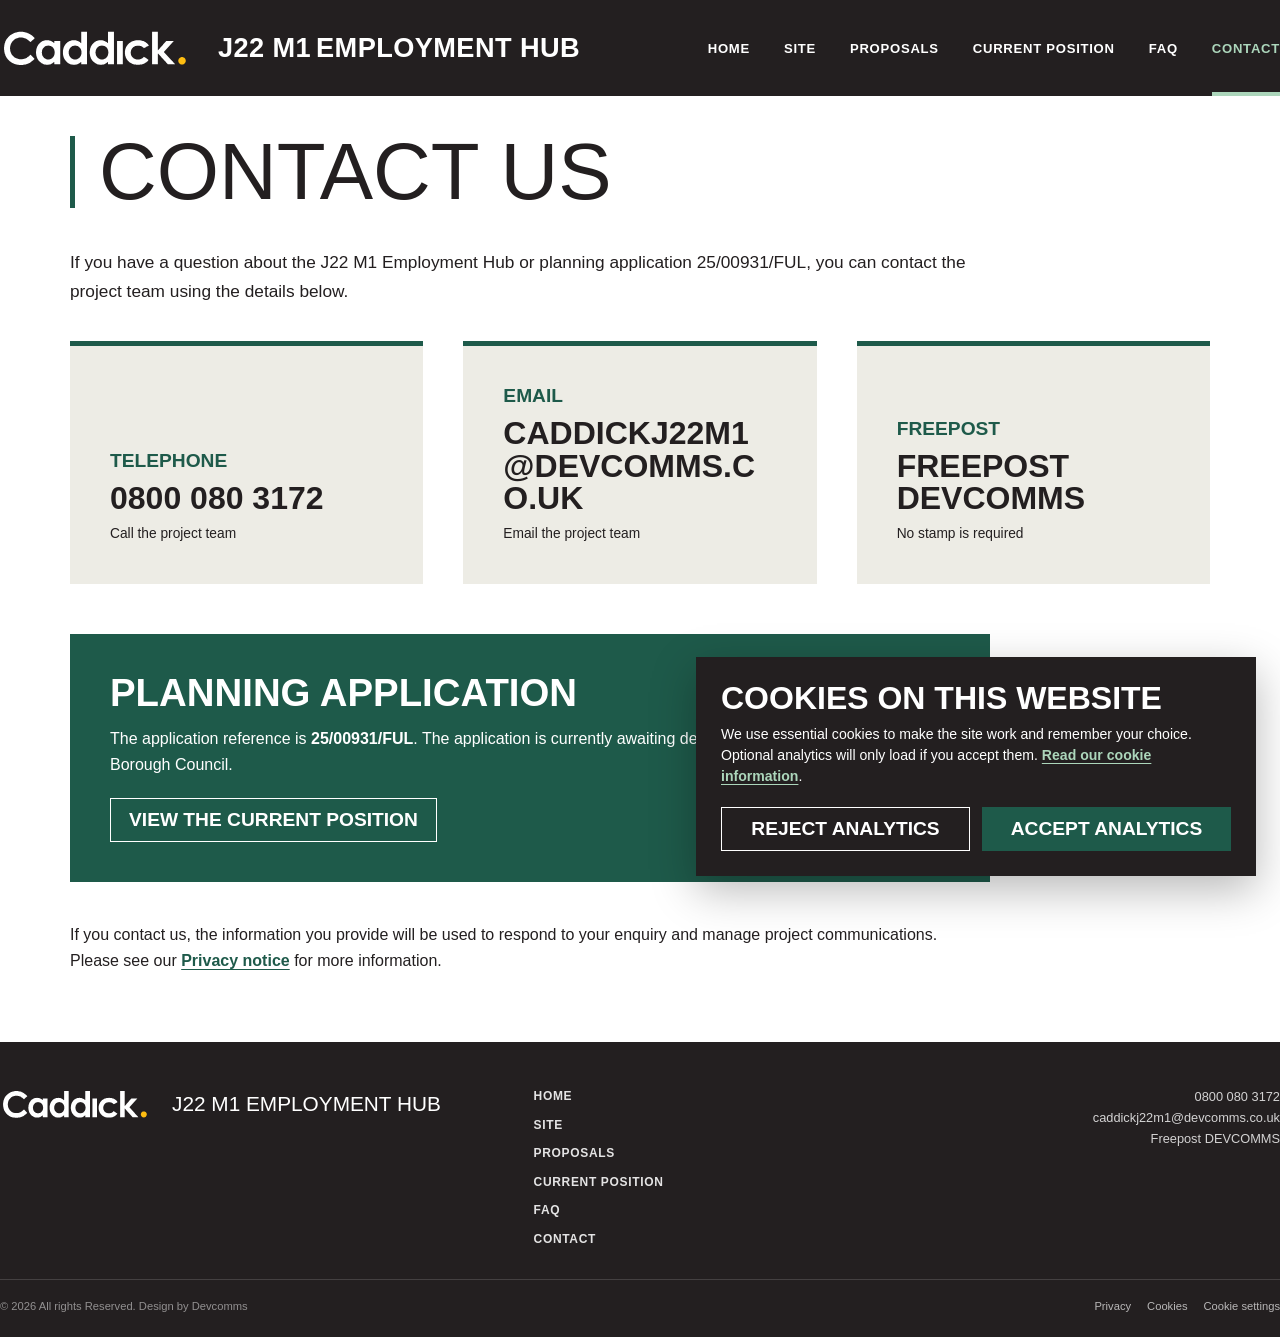
==== commit 788554b8: "Standardise proposed allocation wording and footer nav on contact.html" ====
--- a/contact.html
+++ b/contact.html
@@ -63,7 +63,7 @@
 <footer class="footer">
   <div class="container footer-main">
     <div class="footer-brand"><img src="assets/caddick-logo-official.svg" alt="Caddick"><span>J22 M1 Employment Hub</span></div>
-    <nav class="footer-nav"><a href="/">Home</a><a href="/the-site">Site</a><a href="/the-application">Proposals</a><a href="/faq">FAQ</a><a href="/contact">Contact</a></nav>
+    <nav class="footer-nav"><a href="/">Home</a><a href="/the-site">Site</a><a href="/the-application">Proposals</a><a href="/current-position">Current Position</a><a href="/faq">FAQ</a><a href="/contact">Contact</a></nav>
     <div class="footer-contact">0800 080 3172<br><a href="mailto:caddickj22m1@devcomms.co.uk">caddickj22m1@devcomms.co.uk</a><br>Freepost DEVCOMMS</div>
   </div>
   <div class="container footer-bottom">
--- a/styles.css
+++ b/styles.css
@@ -1142,3 +1142,85 @@
     gap:12px 16px;
   }
 }
+
+
+/* September 2026 refinements */
+:root{
+  --brand-black:#231f20;
+  --green:#1e5a4a;
+  --brand-green:#1e5a4a;
+  --pale:#acd6bb;
+  --yellow:#febd11;
+  --warm:#edece5;
+}
+
+/* Keep the green scheme explicit across all key branded sections. */
+.intro-band,
+.page-hero,
+.section-green,
+.home-benefits{
+  background:#1e5a4a;
+}
+.about-section h2,
+.welcome-section h2,
+.proposal-block h2,
+.faq-group h2,
+.content-title,
+.section-title,
+.current-update-link,
+.update-link{
+  color:#1e5a4a;
+}
+.main-nav a.active{
+  color:var(--pale);
+}
+.current-note{
+  border-left-color:#1e5a4a;
+}
+
+/* The original header title is effectively one continuous lock-up; remove the flex gap between M1 and EMPLOYMENT. */
+.site-title{
+  gap:0;
+}
+.site-title::before{
+  margin-right:28px;
+}
+.site-title span{
+  margin-left:.18em;
+}
+
+/* Pan the homepage hero slightly to the right so more of the employment units are visible. */
+.original-hero>img{
+  object-position:55% 45%;
+}
+
+@media(max-width:900px){
+  .site-title::before{margin-right:20px}
+}
+
+@media(max-width:760px){
+  .site-title{
+    gap:0;
+  }
+  .site-title::before{
+    margin-right:10px;
+  }
+  .site-title span{
+    margin-left:.15em;
+  }
+  .original-hero>img{
+    object-position:60% center;
+  }
+
+  /* Six public pages now sit in the mobile menu; retain source-site row sizing. */
+  .main-nav a{
+    min-height:40px;
+    padding:10px 20px;
+    font-size:1.2rem;
+    line-height:20px;
+  }
+  .main-nav a.active{
+    background:#1e5a4a;
+    color:#fff;
+  }
+}
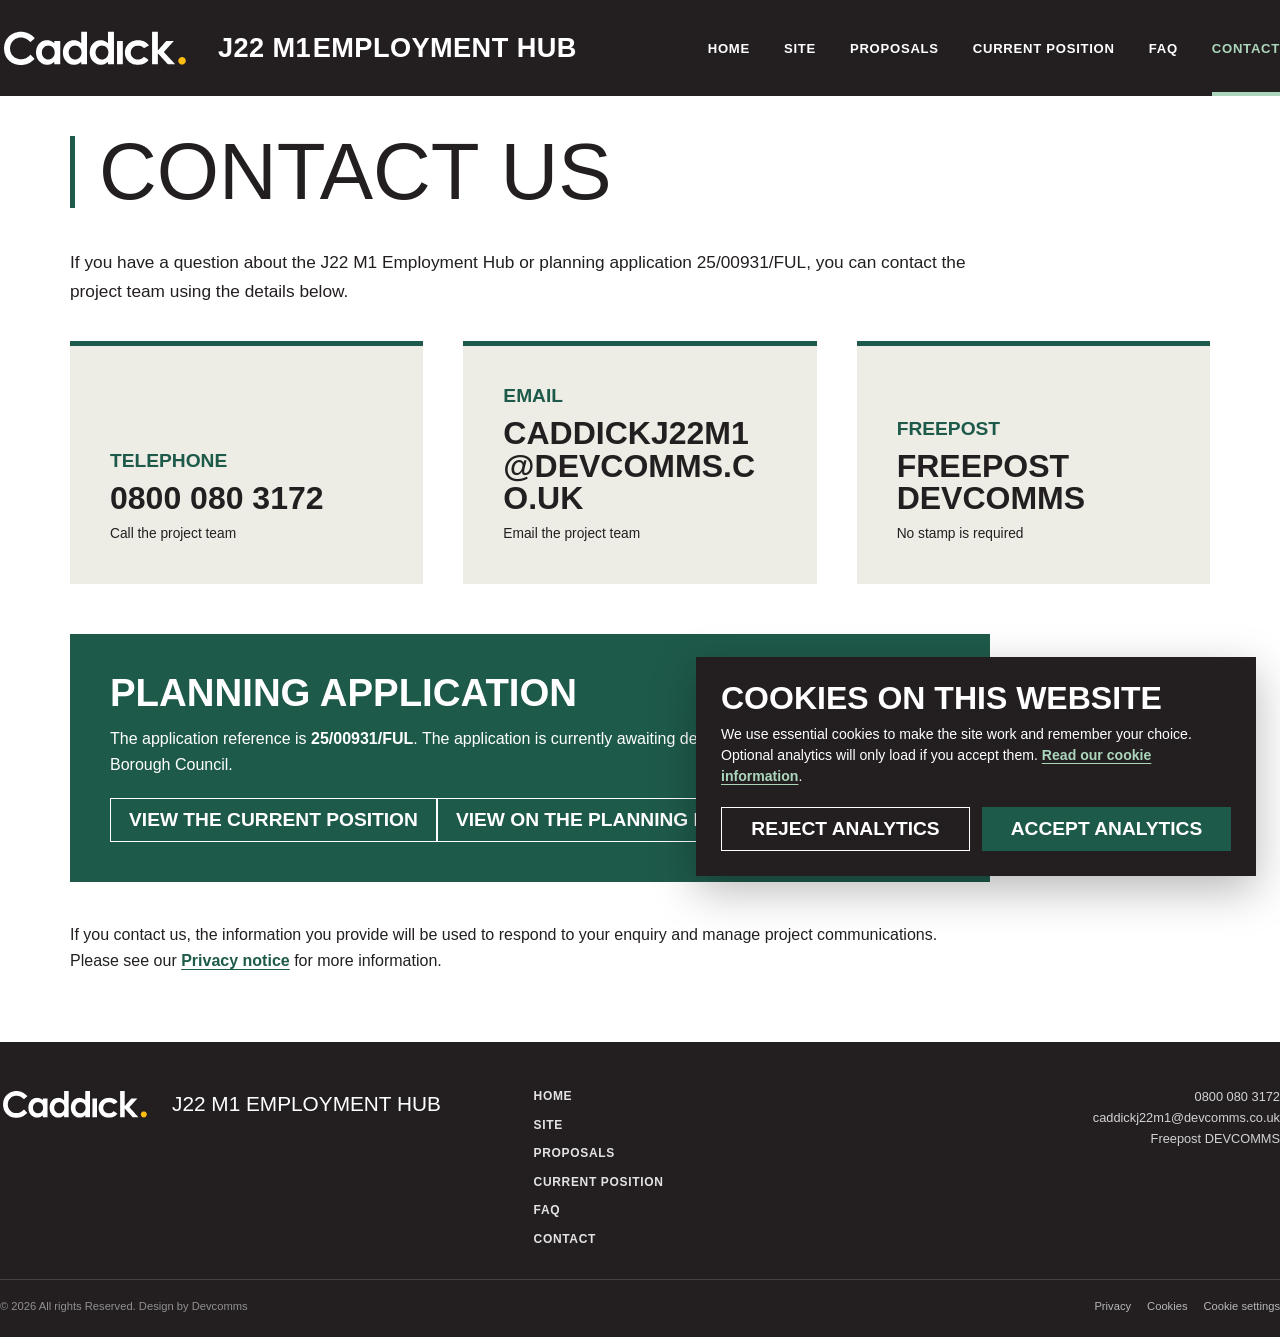
==== commit 2a83de68: "Add Planning Portal link to contact page" ====
--- a/contact.html
+++ b/contact.html
@@ -50,7 +50,7 @@
       <div class="contact-note">
         <h2>Planning application</h2>
         <p>The application reference is <strong>25/00931/FUL</strong>. The application is currently awaiting determination by Hinckley &amp; Bosworth Borough Council.</p>
-        <a class="source-button" href="/current-position">View the current position</a>
+        <div class="contact-actions"><a class="source-button" href="/current-position">View the current position</a><a class="source-button" href="https://pa.hinckley-bosworth.gov.uk/online-applications/applicationDetails.do?keyVal=T3E9CNII0TO00&activeTab=summary" target="_blank" rel="noopener">View on the Planning Portal</a></div>
       </div>
 
       <div class="legal-copy contact-privacy-note">
--- a/styles.css
+++ b/styles.css
@@ -1186,7 +1186,7 @@
   margin-right:28px;
 }
 .site-title span{
-  margin-left:.18em;
+  margin-left:.06em;
 }
 
 /* Pan the homepage hero slightly to the right so more of the employment units are visible. */
@@ -1206,7 +1206,7 @@
     margin-right:10px;
   }
   .site-title span{
-    margin-left:.15em;
+    margin-left:.06em;
   }
   .original-hero>img{
     object-position:60% center;
@@ -1224,3 +1224,391 @@
     color:#fff;
   }
 }
+
+
+/* Site page restructure – source-site sizing with Caddick brand colours */
+.site-source-shell{
+  width:min(1140px,calc(100% - 80px));
+  margin:0 auto;
+}
+.site-location-section{
+  background:#fff;
+  padding:40px 0 32px;
+}
+.site-location-copy{
+  max-width:900px;
+}
+.site-location-copy .lead{
+  margin:0 0 18px;
+  font-size:1.08rem;
+  font-weight:700;
+  line-height:1.6;
+}
+.site-location-copy p{
+  margin:0 0 18px;
+}
+
+.site-map-section{
+  background:#fff;
+  padding:8px 0 50px;
+}
+.site-map-section .site-boundary-map{
+  height:560px;
+}
+.site-map-section .site-map-meta{
+  padding-top:12px;
+}
+.site-map-section .site-map-note{
+  max-width:900px;
+}
+
+.planning-context-section{
+  background:#edece5;
+  padding:40px 0 50px;
+}
+.planning-context-copy{
+  max-width:900px;
+}
+.planning-context-copy h2{
+  margin:0 0 22px;
+  color:#1e5a4a;
+  font-family:'Alternative Gothic','League Gothic','Arial Narrow',Arial,sans-serif;
+  font-size:3rem;
+  font-weight:700;
+  line-height:.95;
+  text-transform:uppercase;
+}
+.planning-context-copy p{
+  margin:0 0 18px;
+}
+.planning-context-end{
+  max-width:900px;
+  margin-top:38px;
+  display:grid;
+  gap:24px;
+}
+.planning-allocation-card{
+  padding:34px 38px 30px;
+  border:1px solid #acd6bb;
+  background:#edece5;
+}
+.planning-allocation-card strong{
+  display:block;
+  margin:0 0 8px;
+  color:#1e5a4a;
+  font-family:'Alternative Gothic','League Gothic','Arial Narrow',Arial,sans-serif;
+  font-size:4.2rem;
+  font-weight:700;
+  line-height:.9;
+  letter-spacing:.01em;
+  text-transform:uppercase;
+}
+.planning-allocation-card span{
+  display:block;
+  color:#231f20;
+  font-family:'Century Gothic','Montserrat',Arial,Helvetica,sans-serif;
+  font-size:1rem;
+  font-weight:700;
+  letter-spacing:.08em;
+  line-height:1.35;
+  text-transform:uppercase;
+}
+.planning-allocation-card small{
+  display:block;
+  margin-top:10px;
+  color:#686365;
+  font-family:'Century Gothic','Montserrat',Arial,Helvetica,sans-serif;
+  font-size:.9rem;
+}
+
+.planning-document-card{
+  display:grid;
+  grid-template-columns:42px minmax(0,1fr) auto;
+  align-items:center;
+  gap:20px;
+  min-height:132px;
+  padding:26px 30px;
+  border:1px solid #acd6bb;
+  background:#fff;
+  color:#231f20;
+  text-decoration:none;
+}
+.planning-document-card:hover,
+.planning-document-card:focus{
+  border-color:#1e5a4a;
+}
+.planning-document-icon{
+  width:30px;
+  height:30px;
+  color:#1e5a4a;
+}
+.planning-document-icon svg{
+  width:100%;
+  height:100%;
+}
+.planning-document-copy{
+  min-width:0;
+}
+.planning-document-copy strong{
+  display:block;
+  margin-bottom:5px;
+  font-family:'Century Gothic','Montserrat',Arial,Helvetica,sans-serif;
+  font-size:1rem;
+  line-height:1.45;
+}
+.planning-document-copy small{
+  display:block;
+  color:#686365;
+  font-family:'Century Gothic','Montserrat',Arial,Helvetica,sans-serif;
+  font-size:.85rem;
+  line-height:1.45;
+}
+.planning-document-action{
+  white-space:nowrap;
+  color:#1e5a4a;
+  font-family:'Century Gothic','Montserrat',Arial,Helvetica,sans-serif;
+  font-size:.92rem;
+  font-weight:700;
+}
+
+.site-next-section{
+  background:#fff;
+  padding:50px 0;
+}
+.site-next-button{
+  display:inline-flex;
+  align-items:center;
+  justify-content:space-between;
+  gap:28px;
+  min-width:280px;
+  min-height:54px;
+  padding:14px 22px;
+  border:1px solid #1e5a4a;
+  background:#1e5a4a;
+  color:#fff;
+  font-family:'Century Gothic','Montserrat',Arial,Helvetica,sans-serif;
+  font-size:1rem;
+  font-weight:700;
+  text-decoration:none;
+}
+.site-next-button span{
+  font-size:1.8rem;
+  font-weight:400;
+  line-height:1;
+}
+.site-next-button:hover,
+.site-next-button:focus{
+  border-color:#febd11;
+  background:#febd11;
+  color:#231f20;
+}
+
+@media(max-width:1024px){
+  .site-source-shell{
+    width:calc(100% - 70px);
+  }
+  .site-location-section{
+    padding:35px 0 28px;
+  }
+  .site-map-section{
+    padding:7px 0 45px;
+  }
+  .site-map-section .site-boundary-map{
+    height:500px;
+  }
+  .planning-context-section{
+    padding:35px 0 45px;
+  }
+  .planning-context-copy h2{
+    font-size:2.3rem;
+  }
+  .planning-context-end{
+    margin-top:30px;
+  }
+  .planning-allocation-card{
+    padding:30px;
+  }
+  .planning-allocation-card strong{
+    font-size:3.4rem;
+  }
+  .planning-document-card{
+    padding:24px 26px;
+  }
+  .site-next-section{
+    padding:45px 0;
+  }
+}
+
+@media(max-width:767px){
+  .site-source-shell{
+    width:calc(100% - 50px);
+  }
+  .site-location-section{
+    padding:25px 0 20px;
+  }
+  .site-location-copy .lead{
+    font-size:1rem;
+  }
+  .site-location-copy p{
+    margin-bottom:16px;
+  }
+
+  .site-map-section{
+    padding:5px 0 35px;
+  }
+  .site-map-section .site-boundary-map{
+    height:420px;
+  }
+
+  .planning-context-section{
+    padding:25px 0 35px;
+  }
+  .planning-context-copy h2{
+    margin-bottom:18px;
+    font-size:2rem;
+  }
+  .planning-context-copy p{
+    margin-bottom:16px;
+  }
+  .planning-context-end{
+    margin-top:26px;
+    gap:20px;
+  }
+  .planning-allocation-card{
+    padding:25px;
+  }
+  .planning-allocation-card strong{
+    font-size:3rem;
+  }
+  .planning-allocation-card span{
+    font-size:.86rem;
+    letter-spacing:.06em;
+  }
+  .planning-allocation-card small{
+    font-size:.84rem;
+  }
+
+  .planning-document-card{
+    grid-template-columns:34px minmax(0,1fr);
+    gap:16px;
+    min-height:0;
+    padding:22px 20px;
+  }
+  .planning-document-icon{
+    width:26px;
+    height:26px;
+  }
+  .planning-document-copy strong{
+    font-size:.94rem;
+  }
+  .planning-document-copy small{
+    font-size:.8rem;
+  }
+  .planning-document-action{
+    grid-column:2;
+    white-space:normal;
+    font-size:.88rem;
+  }
+
+  .site-next-section{
+    padding:35px 0;
+  }
+  .site-next-button{
+    width:100%;
+    min-width:0;
+    min-height:52px;
+    padding:13px 18px;
+    font-size:.96rem;
+  }
+}
+
+@media(max-width:420px){
+  .site-map-section .site-boundary-map{
+    height:390px;
+  }
+}
+
+
+/* Planning-context evidence boxes */
+.planning-facts-grid{
+  display:grid;
+  grid-template-columns:repeat(2,minmax(0,1fr));
+  gap:20px;
+  max-width:900px;
+  margin-top:30px;
+}
+.planning-fact{
+  min-height:170px;
+  padding:28px 30px;
+  border-top:5px solid #1e5a4a;
+  background:#fff;
+}
+.planning-fact strong{
+  display:block;
+  margin-bottom:10px;
+  color:#1e5a4a;
+  font-family:'Alternative Gothic','League Gothic','Arial Narrow',Arial,sans-serif;
+  font-size:3.4rem;
+  font-weight:700;
+  line-height:.9;
+  text-transform:uppercase;
+}
+.planning-fact span{
+  display:block;
+  color:#231f20;
+  font-family:'Century Gothic','Montserrat',Arial,Helvetica,sans-serif;
+  font-size:.92rem;
+  font-weight:700;
+  line-height:1.4;
+  text-transform:uppercase;
+}
+.planning-fact small{
+  display:block;
+  margin-top:9px;
+  color:#686365;
+  font-family:'Century Gothic','Montserrat',Arial,Helvetica,sans-serif;
+  font-size:.78rem;
+  line-height:1.45;
+}
+.planning-evidence-panel{
+  max-width:900px;
+  margin-top:24px;
+  padding:30px 34px;
+  background:#1e5a4a;
+  color:#fff;
+}
+.planning-evidence-panel h3{
+  margin:0 0 10px;
+  color:#fff;
+  font-family:'Alternative Gothic','League Gothic','Arial Narrow',Arial,sans-serif;
+  font-size:2.2rem;
+  font-weight:700;
+  line-height:1;
+  text-transform:uppercase;
+}
+.planning-evidence-panel p{
+  margin:0;
+  font-size:.96rem;
+  line-height:1.6;
+}
+@media(max-width:767px){
+  .planning-facts-grid{
+    grid-template-columns:1fr;
+    gap:16px;
+    margin-top:24px;
+  }
+  .planning-fact{
+    min-height:0;
+    padding:24px;
+  }
+  .planning-fact strong{
+    font-size:3rem;
+  }
+  .planning-evidence-panel{
+    margin-top:20px;
+    padding:25px;
+  }
+  .planning-evidence-panel h3{
+    font-size:2rem;
+  }
+}
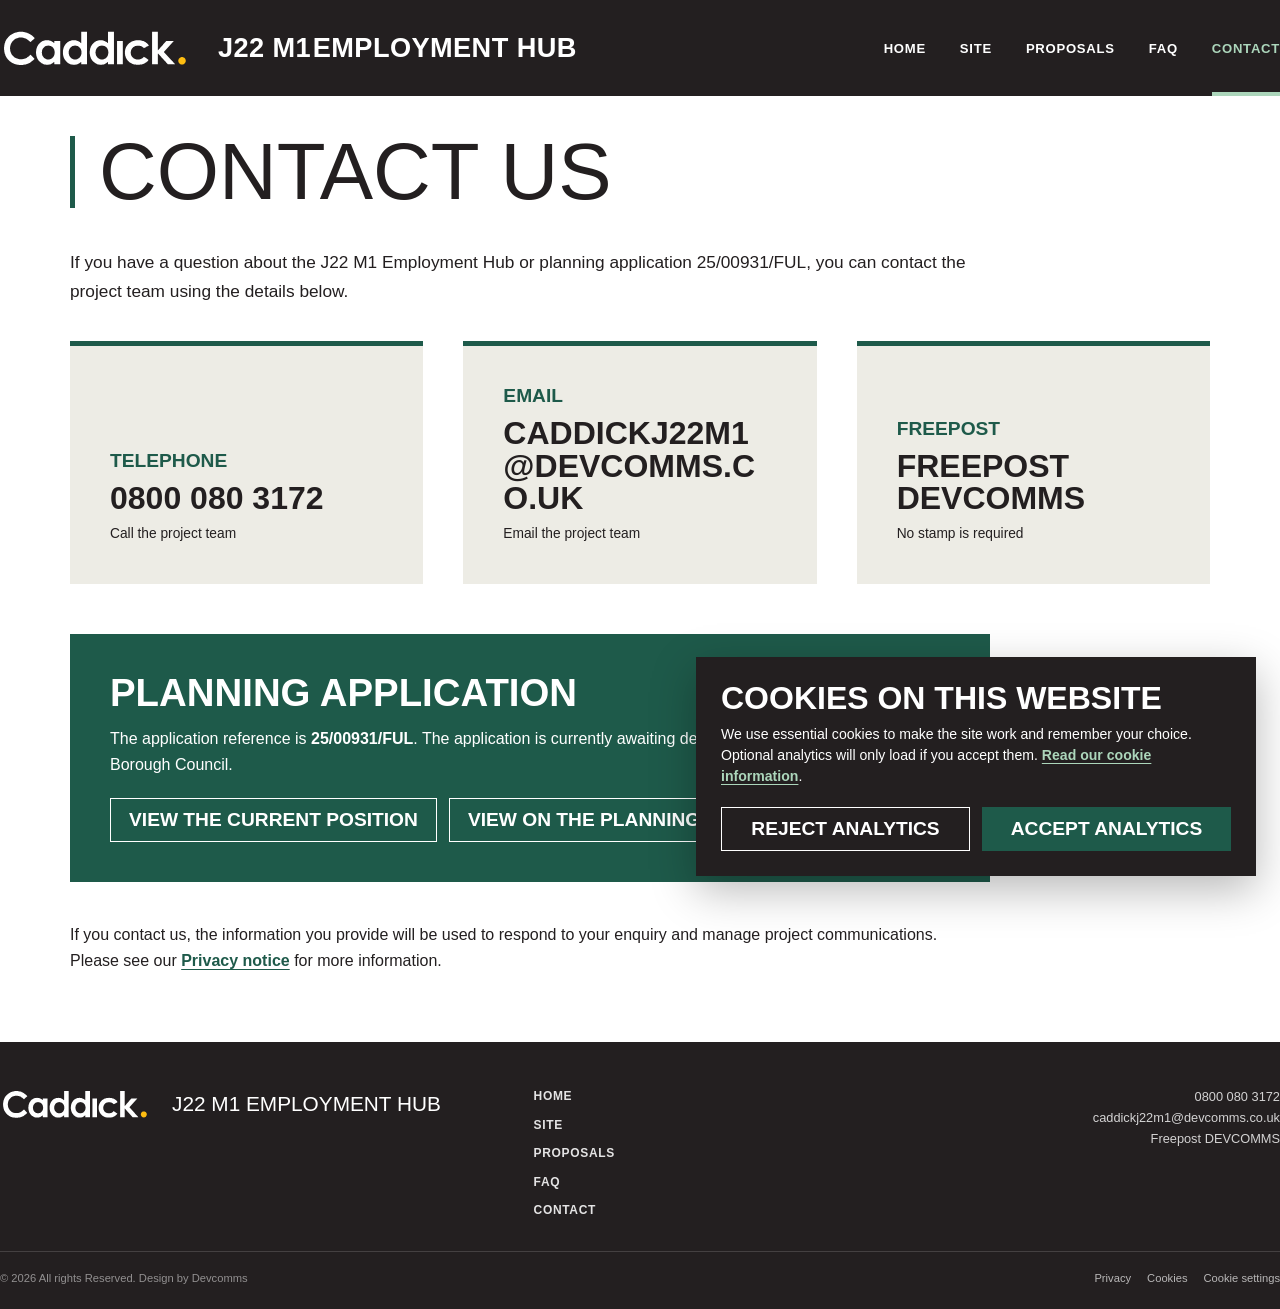
==== commit 0edbcae4: "Update navigation and iPhone number detection on contact.html" ====
--- a/contact.html
+++ b/contact.html
@@ -3,6 +3,7 @@
 <head>
   <meta charset="utf-8">
   <meta name="viewport" content="width=device-width,initial-scale=1,viewport-fit=cover">
+  <meta name="format-detection" content="telephone=no">
   <title>Contact us | J22 M1 Employment Hub</title>
   <meta name="description" content="Contact the J22 M1 Employment Hub project team about planning application 25/00931/FUL.">
   <link rel="stylesheet" href="styles.css">
@@ -12,7 +13,7 @@
   <div class="container header-inner">
     <a class="site-title" href="/">J22 M1 <span>Employment Hub</span></a>
     <button class="menu-btn" aria-expanded="false" aria-label="Open menu"><span></span><span></span><span></span></button>
-    <nav class="main-nav"><a href="/">Home</a><a href="/the-site">Site</a><a href="/the-application">Proposals</a><a href="/current-position">Current Position</a><a href="/faq">FAQ</a><a class="active" href="/contact">Contact</a></nav>
+    <nav class="main-nav"><a href="/">Home</a><a href="/the-site">Site</a><a href="/the-application">Proposals</a><a href="/faq">FAQ</a><a class="active" href="/contact">Contact</a></nav>
   </div>
 </header>
 
@@ -50,7 +51,7 @@
       <div class="contact-note">
         <h2>Planning application</h2>
         <p>The application reference is <strong>25/00931/FUL</strong>. The application is currently awaiting determination by Hinckley &amp; Bosworth Borough Council.</p>
-        <div class="contact-actions"><a class="source-button" href="/current-position">View the current position</a><a class="source-button" href="https://pa.hinckley-bosworth.gov.uk/online-applications/applicationDetails.do?keyVal=T3E9CNII0TO00&activeTab=summary" target="_blank" rel="noopener">View on the Planning Portal</a></div>
+        <div class="contact-actions"><a class="source-button" href="/the-application#current-position">View the current position</a><a class="source-button" href="https://pa.hinckley-bosworth.gov.uk/online-applications/applicationDetails.do?keyVal=T3E9CNII0TO00&activeTab=summary" target="_blank" rel="noopener">View on the Planning Portal</a></div>
       </div>
 
       <div class="legal-copy contact-privacy-note">
@@ -63,7 +64,7 @@
 <footer class="footer">
   <div class="container footer-main">
     <div class="footer-brand"><img src="assets/caddick-logo-official.svg" alt="Caddick"><span>J22 M1 Employment Hub</span></div>
-    <nav class="footer-nav"><a href="/">Home</a><a href="/the-site">Site</a><a href="/the-application">Proposals</a><a href="/current-position">Current Position</a><a href="/faq">FAQ</a><a href="/contact">Contact</a></nav>
+    <nav class="footer-nav"><a href="/">Home</a><a href="/the-site">Site</a><a href="/the-application">Proposals</a><a href="/faq">FAQ</a><a href="/contact">Contact</a></nav>
     <div class="footer-contact">0800 080 3172<br><a href="mailto:caddickj22m1@devcomms.co.uk">caddickj22m1@devcomms.co.uk</a><br>Freepost DEVCOMMS</div>
   </div>
   <div class="container footer-bottom">
--- a/styles.css
+++ b/styles.css
@@ -1612,3 +1612,40 @@
     font-size:2rem;
   }
 }
+
+
+/* Planning Portal links */
+.status-panel-link{
+  display:inline-flex;
+  align-items:center;
+  justify-content:center;
+  margin-top:16px;
+  padding:10px 14px;
+  border:1px solid currentColor;
+  color:inherit;
+  font-family:'Century Gothic','Montserrat',Arial,Helvetica,sans-serif;
+  font-size:.82rem;
+  font-weight:700;
+  line-height:1.35;
+  text-decoration:none;
+}
+.status-panel-link:hover,
+.status-panel-link:focus{
+  background:#febd11;
+  border-color:#febd11;
+  color:#231f20;
+}
+.contact-actions{
+  display:flex;
+  flex-wrap:wrap;
+  gap:12px;
+}
+@media(max-width:767px){
+  .contact-actions{
+    flex-direction:column;
+    align-items:stretch;
+  }
+  .contact-actions .source-button{
+    width:100%;
+  }
+}
